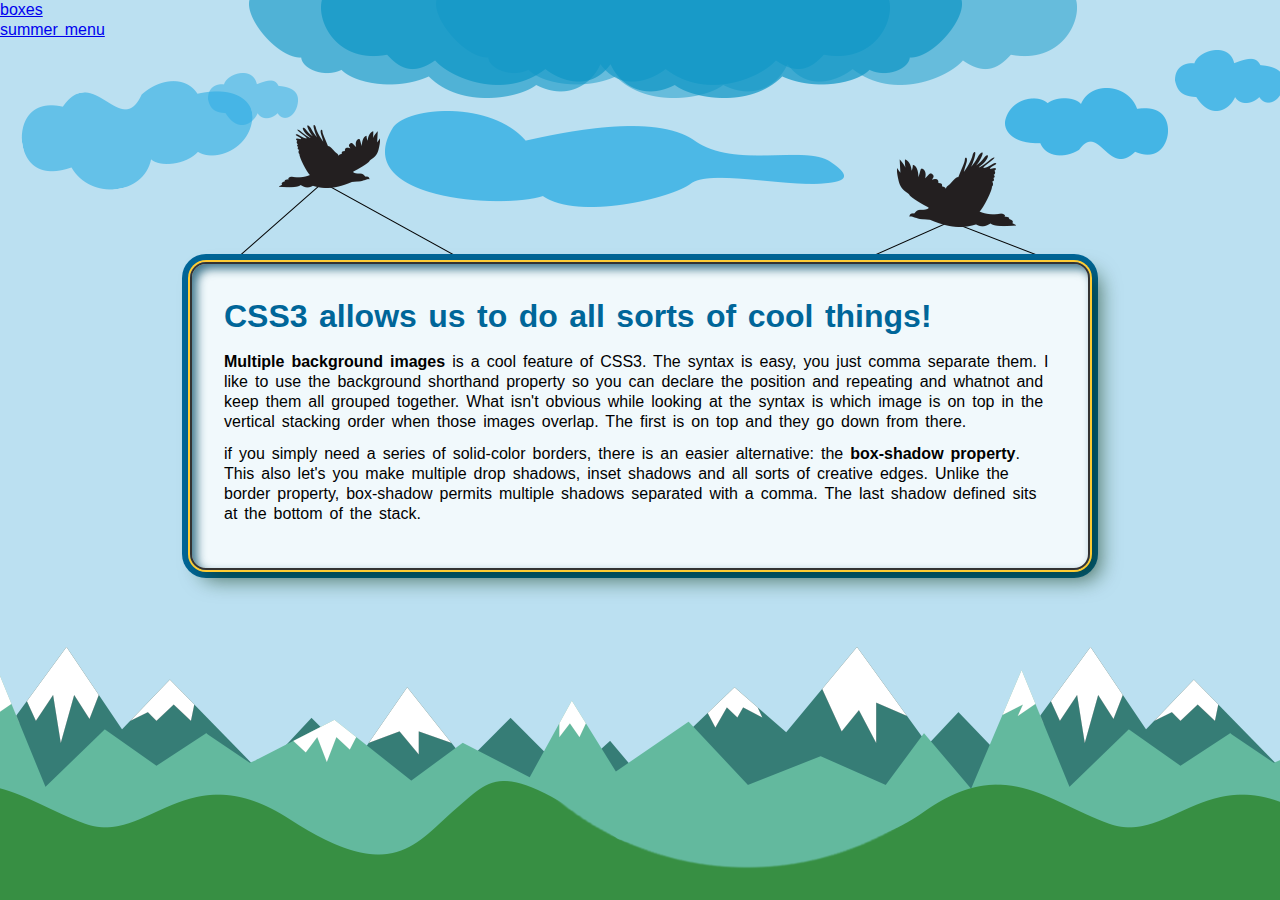
==== index.html @ daedc115 "Add files via upload" ====
<!DOCTYPE html>
<html lang="en">
  <head>
    <meta charset="UTF-8" />
    <title>Multiple Background Images</title>
    <link rel="stylesheet" href="../styles/styles.css" />
  </head>

  <body>
    <a href="05_box-shadow_start.html">boxes</a> <br />
    <a href="summermenu.html">summer menu</a>
    <div id="container">
      <article>
        <h1>CSS3 allows us to do all sorts of cool things!</h1>
        <p>
          <strong>Multiple background images</strong> is a cool feature of CSS3.
          The syntax is easy, you just comma separate them. I like to use the
          background shorthand property so you can declare the position and
          repeating and whatnot and keep them all grouped together. What isn't
          obvious while looking at the syntax is which image is on top in the
          vertical stacking order when those images overlap. The first is on top
          and they go down from there.
        </p>
        <p>
          if you simply need a series of solid-color borders, there is an easier
          alternative: the <strong>box-shadow property</strong>. This also let's
          you make multiple drop shadows, inset shadows and all sorts of
          creative edges. Unlike the border property, box-shadow permits
          multiple shadows separated with a comma. The last shadow defined sits
          at the bottom of the stack.
        </p>
      </article>
    </div>
    <!--close div container -->
  </body>
</html>
---- styles/styles.css ----
* {
  margin: 0;
  padding: 0;
}
html,
body {
  width: 100%;
  height: 100%;
}
html {
  background-color: #bbe0f1;
}
body {
  word-spacing: 0.16em;
  line-height: 1.25;
  font-family: Verdana, Geneva, sans-serif;
  background: url(../images/mts1.png) center bottom repeat-x;
  background: url(../images/cloudMain.png) center top no-repeat,
    url(../images/cloudScatter.png) 25% 50px repeat-x,
    url(../images/hills.png) center bottom repeat-x,
    url(../images/mts2.png) right bottom repeat-x,
    url(../images/mts1.png) right bottom repeat-x;
}
h1 {
  padding-bottom: 0.5em;
  color: #069;
}
p {
  padding-bottom: 0.75em;
}
#container {
  width: 900px;
  margin: 0 auto;
  padding: 150px 0 0 0;
  background: url(../images/birds.png) center 85px no-repeat;
}
#container div {
  width: 200px;
  height: 200px;
  border: 1px solid #000;
  float: left;
  margin-right: 2em;
  padding: 1em;
}
article {
  margin: 72px 0 0 0;
  background-color: rgba(255, 255, 255, 0.8);
  border-radius: 1em;
  padding: 2em;
  border: 2px solid #333;
  box-shadow: 0 0 0 2px #fc3, 5px 5px 10px 0 rgba(23, 88, 114, 0.8) inset,
    10px 10px 20px 0 rgba(6, 47, 12, 0.6), 0 0 0 8px #069;
}
article::after {
  visibility: hidden;
  display: block;
  content: "";
  clear: both;
  height: 0;
}
/* dbgremo box-shadow divs */
#container div:nth-of-type(1) {
  /* box-shadow: -10px -10px; */
  box-shadow: 0 0 5px 5px #8acf44;
}
#container div:nth-of-type(2) {
  box-shadow: 10px 10px 20px 10px #069, -10px -10px 10px rgba(243, 216, 37, 0.7),
    inset 8px 16px 4px 6px orange, inset -8px -16px 4px 6px #9e5907;
}
#container div:nth-of-type(3) {
  box-shadow: inset -5px -5px 10px #000, 8px 8px #777;
  border-radius: 10px;
}
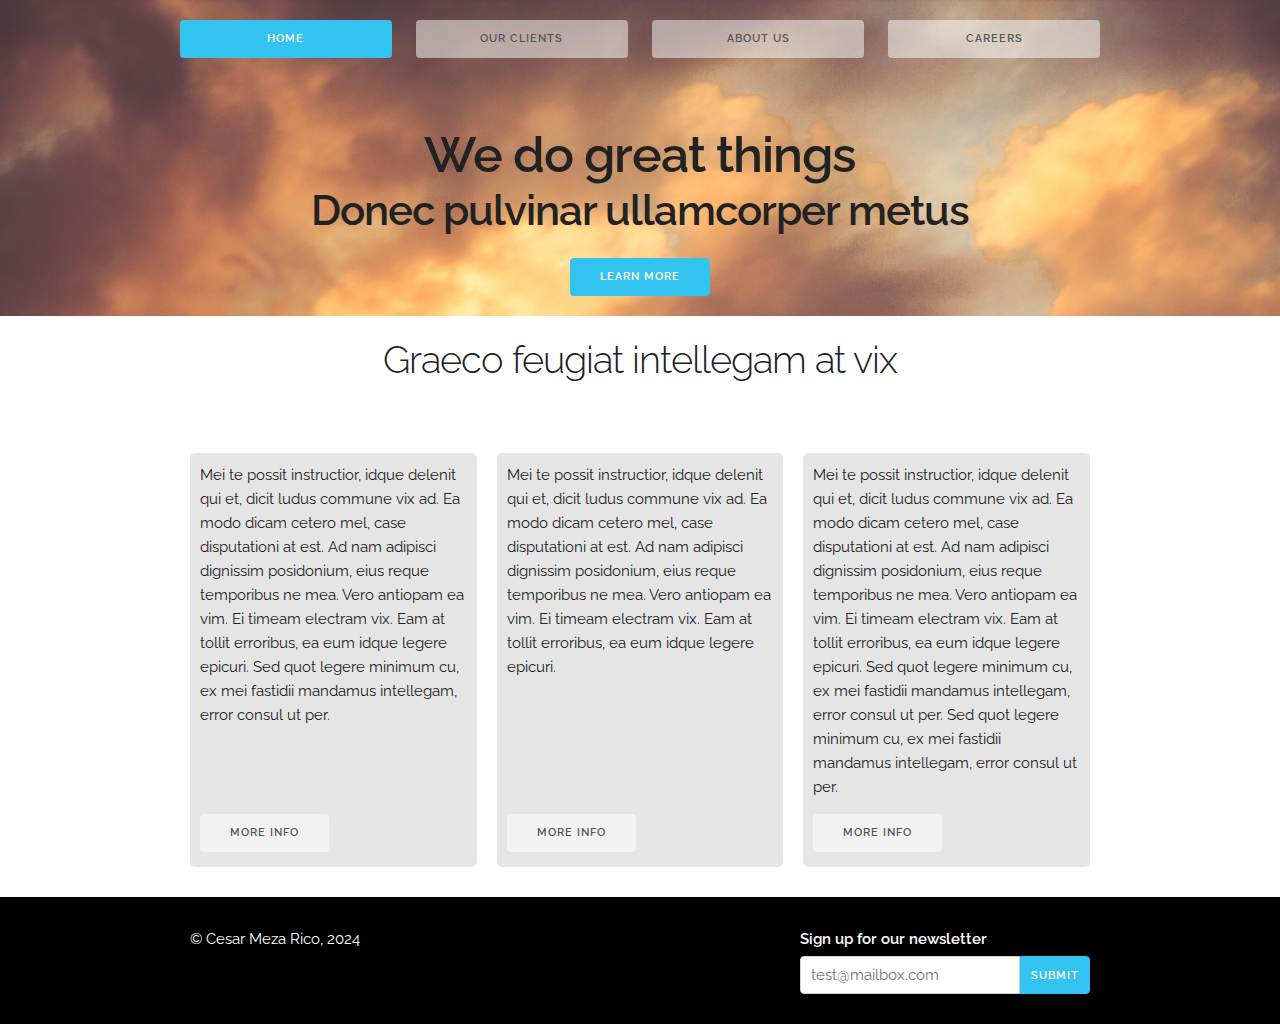
==== commit c0099d2b: "Add files via upload" ====
--- a/index.html
+++ b/index.html
@@ -1,36 +1,95 @@
 <!DOCTYPE html>
 <html lang="en">
   <head>
-    <meta charset="UTF-8" />
-    <title>Multiple Background Images</title>
-    <link rel="stylesheet" href="../styles/styles.css" />
+    <meta charset="utf-8" />
+    <title>Build A Flexbox Layout</title>
+    <meta name="viewport" content="width=device-width, initial-scale=1" />
+    <link
+      href="https://fonts.googleapis.com/css?family=Raleway:400,300,600"
+      rel="stylesheet"
+      type="text/css"
+    />
+    <link rel="stylesheet" href="css/base.css" />
+    <link rel="stylesheet" href="css/custom.css" />
   </head>
+  <body>
+    <!-- top section -->
+    <header>
+      <section>
+        <nav>
+          <a class="button button-primary" href="#">Home</a>
+          <a class="button" href="#">Our Clients</a>
+          <a class="button" href="#">About Us</a>
+          <a class="button" href="#">Careers</a>
+        </nav>
+        <div class="action">
+          <h1>We do great things</h1>
+          <h2>Donec pulvinar ullamcorper metus</h2>
+          <a href="#" class="button button-primary">Learn More</a>
+        </div>
+      </section>
+    </header>
 
-  <body>
-    <a href="05_box-shadow_start.html">boxes</a> <br />
-    <a href="summermenu.html">summer menu</a>
-    <div id="container">
-      <article>
-        <h1>CSS3 allows us to do all sorts of cool things!</h1>
-        <p>
-          <strong>Multiple background images</strong> is a cool feature of CSS3.
-          The syntax is easy, you just comma separate them. I like to use the
-          background shorthand property so you can declare the position and
-          repeating and whatnot and keep them all grouped together. What isn't
-          obvious while looking at the syntax is which image is on top in the
-          vertical stacking order when those images overlap. The first is on top
-          and they go down from there.
-        </p>
-        <p>
-          if you simply need a series of solid-color borders, there is an easier
-          alternative: the <strong>box-shadow property</strong>. This also let's
-          you make multiple drop shadows, inset shadows and all sorts of
-          creative edges. Unlike the border property, box-shadow permits
-          multiple shadows separated with a comma. The last shadow defined sits
-          at the bottom of the stack.
-        </p>
-      </article>
-    </div>
-    <!--close div container -->
+    <!-- info section -->
+    <main>
+      <section class="info">
+        <h2>Graeco feugiat intellegam at vix</h2>
+      </section>
+
+      <section class="boxes">
+        <div>
+          <p>
+            Mei te possit instructior, idque delenit qui et, dicit ludus commune
+            vix ad. Ea modo dicam cetero mel, case disputationi at est. Ad nam
+            adipisci dignissim posidonium, eius reque temporibus ne mea. Vero
+            antiopam ea vim. Ei timeam electram vix. Eam at tollit erroribus, ea
+            eum idque legere epicuri. Sed quot legere minimum cu, ex mei
+            fastidii mandamus intellegam, error consul ut per.
+          </p>
+          <p class="more"><a href="#" class="button">More info</a></p>
+        </div>
+        <div>
+          <p>
+            Mei te possit instructior, idque delenit qui et, dicit ludus commune
+            vix ad. Ea modo dicam cetero mel, case disputationi at est. Ad nam
+            adipisci dignissim posidonium, eius reque temporibus ne mea. Vero
+            antiopam ea vim. Ei timeam electram vix. Eam at tollit erroribus, ea
+            eum idque legere epicuri.
+          </p>
+          <p class="more"><a href="#" class="button">More info</a></p>
+        </div>
+        <div>
+          <p>
+            Mei te possit instructior, idque delenit qui et, dicit ludus commune
+            vix ad. Ea modo dicam cetero mel, case disputationi at est. Ad nam
+            adipisci dignissim posidonium, eius reque temporibus ne mea. Vero
+            antiopam ea vim. Ei timeam electram vix. Eam at tollit erroribus, ea
+            eum idque legere epicuri. Sed quot legere minimum cu, ex mei
+            fastidii mandamus intellegam, error consul ut per. Sed quot legere
+            minimum cu, ex mei fastidii mandamus intellegam, error consul ut
+            per.
+          </p>
+          <p class="more"><a href="#" class="button">More info</a></p>
+        </div>
+      </section>
+    </main>
+
+    <!-- footer -->
+    <footer>
+      <div class="copyright">
+        <p>© Cesar Meza Rico, 2024</p>
+      </div>
+      <div class="signup">
+        <form class="container">
+          <label for="exampleEmailInput">Sign up for our newsletter</label>
+          <input
+            type="email"
+            placeholder="test@mailbox.com"
+            id="exampleEmailInput"
+          />
+          <input class="button-primary" type="submit" value="Submit" />
+        </form>
+      </div>
+    </footer>
   </body>
 </html>
--- a/css/base.css
+++ b/css/base.css
@@ -0,0 +1,675 @@
+/*! normalize.css v3.0.2 | MIT License | git.io/normalize */
+
+/**
+ * 1. Set default font family to sans-serif.
+ * 2. Prevent iOS text size adjust after orientation change, without disabling
+ *    user zoom.
+ */
+
+html {
+  font-family: sans-serif; /* 1 */
+  -ms-text-size-adjust: 100%; /* 2 */
+  -webkit-text-size-adjust: 100%; /* 2 */
+}
+
+/**
+ * Remove default margin.
+ */
+
+body {
+  margin: 0;
+}
+
+/* HTML5 display definitions
+   ========================================================================== */
+
+/**
+ * Correct `block` display not defined for any HTML5 element in IE 8/9.
+ * Correct `block` display not defined for `details` or `summary` in IE 10/11
+ * and Firefox.
+ * Correct `block` display not defined for `main` in IE 11.
+ */
+
+article,
+aside,
+details,
+figcaption,
+figure,
+footer,
+header,
+hgroup,
+main,
+menu,
+nav,
+section,
+summary {
+  display: block;
+}
+
+/**
+ * 1. Correct `inline-block` display not defined in IE 8/9.
+ * 2. Normalize vertical alignment of `progress` in Chrome, Firefox, and Opera.
+ */
+
+audio,
+canvas,
+progress,
+video {
+  display: inline-block; /* 1 */
+  vertical-align: baseline; /* 2 */
+}
+
+/**
+ * Prevent modern browsers from displaying `audio` without controls.
+ * Remove excess height in iOS 5 devices.
+ */
+
+audio:not([controls]) {
+  display: none;
+  height: 0;
+}
+
+/**
+ * Address `[hidden]` styling not present in IE 8/9/10.
+ * Hide the `template` element in IE 8/9/11, Safari, and Firefox < 22.
+ */
+
+[hidden],
+template {
+  display: none;
+}
+
+/* Links
+   ========================================================================== */
+
+/**
+ * Remove the gray background color from active links in IE 10.
+ */
+
+a {
+  background-color: transparent;
+}
+
+/**
+ * Improve readability when focused and also mouse hovered in all browsers.
+ */
+
+a:active,
+a:hover {
+  outline: 0;
+}
+
+/* Text-level semantics
+   ========================================================================== */
+
+/**
+ * Address styling not present in IE 8/9/10/11, Safari, and Chrome.
+ */
+
+abbr[title] {
+  border-bottom: 1px dotted;
+}
+
+/**
+ * Address style set to `bolder` in Firefox 4+, Safari, and Chrome.
+ */
+
+b,
+strong {
+  font-weight: bold;
+}
+
+/**
+ * Address styling not present in Safari and Chrome.
+ */
+
+dfn {
+  font-style: italic;
+}
+
+/**
+ * Address variable `h1` font-size and margin within `section` and `article`
+ * contexts in Firefox 4+, Safari, and Chrome.
+ */
+
+h1 {
+  font-size: 2em;
+  margin: 0.67em 0;
+}
+
+/**
+ * Address styling not present in IE 8/9.
+ */
+
+mark {
+  background: #ff0;
+  color: #000;
+}
+
+/**
+ * Address inconsistent and variable font size in all browsers.
+ */
+
+small {
+  font-size: 80%;
+}
+
+/**
+ * Prevent `sub` and `sup` affecting `line-height` in all browsers.
+ */
+
+sub,
+sup {
+  font-size: 75%;
+  line-height: 0;
+  position: relative;
+  vertical-align: baseline;
+}
+
+sup {
+  top: -0.5em;
+}
+
+sub {
+  bottom: -0.25em;
+}
+
+/* Embedded content
+   ========================================================================== */
+
+/**
+ * Remove border when inside `a` element in IE 8/9/10.
+ */
+
+img {
+  border: 0;
+}
+
+/**
+ * Correct overflow not hidden in IE 9/10/11.
+ */
+
+svg:not(:root) {
+  overflow: hidden;
+}
+
+/* Grouping content
+   ========================================================================== */
+
+/**
+ * Address margin not present in IE 8/9 and Safari.
+ */
+
+figure {
+  margin: 1em 40px;
+}
+
+/**
+ * Address differences between Firefox and other browsers.
+ */
+
+hr {
+  -moz-box-sizing: content-box;
+  box-sizing: content-box;
+  height: 0;
+}
+
+/**
+ * Contain overflow in all browsers.
+ */
+
+pre {
+  overflow: auto;
+}
+
+/**
+ * Address odd `em`-unit font size rendering in all browsers.
+ */
+
+code,
+kbd,
+pre,
+samp {
+  font-family: monospace, monospace;
+  font-size: 1em;
+}
+
+/* Forms
+   ========================================================================== */
+
+/**
+ * Known limitation: by default, Chrome and Safari on OS X allow very limited
+ * styling of `select`, unless a `border` property is set.
+ */
+
+/**
+ * 1. Correct color not being inherited.
+ *    Known issue: affects color of disabled elements.
+ * 2. Correct font properties not being inherited.
+ * 3. Address margins set differently in Firefox 4+, Safari, and Chrome.
+ */
+
+button,
+input,
+optgroup,
+select,
+textarea {
+  color: inherit; /* 1 */
+  font: inherit; /* 2 */
+  margin: 0; /* 3 */
+}
+
+/**
+ * Address `overflow` set to `hidden` in IE 8/9/10/11.
+ */
+
+button {
+  overflow: visible;
+}
+
+/**
+ * Address inconsistent `text-transform` inheritance for `button` and `select`.
+ * All other form control elements do not inherit `text-transform` values.
+ * Correct `button` style inheritance in Firefox, IE 8/9/10/11, and Opera.
+ * Correct `select` style inheritance in Firefox.
+ */
+
+button,
+select {
+  text-transform: none;
+}
+
+/**
+ * 1. Avoid the WebKit bug in Android 4.0.* where (2) destroys native `audio`
+ *    and `video` controls.
+ * 2. Correct inability to style clickable `input` types in iOS.
+ * 3. Improve usability and consistency of cursor style between image-type
+ *    `input` and others.
+ */
+
+button,
+html input[type="button"], /* 1 */
+input[type="reset"],
+input[type="submit"] {
+  -webkit-appearance: button; /* 2 */
+  cursor: pointer; /* 3 */
+}
+
+/**
+ * Re-set default cursor for disabled elements.
+ */
+
+button[disabled],
+html input[disabled] {
+  cursor: default;
+}
+
+/**
+ * Remove inner padding and border in Firefox 4+.
+ */
+
+button::-moz-focus-inner,
+input::-moz-focus-inner {
+  border: 0;
+  padding: 0;
+}
+
+/**
+ * Address Firefox 4+ setting `line-height` on `input` using `!important` in
+ * the UA stylesheet.
+ */
+
+input {
+  line-height: normal;
+}
+
+/**
+ * It's recommended that you don't attempt to style these elements.
+ * Firefox's implementation doesn't respect box-sizing, padding, or width.
+ *
+ * 1. Address box sizing set to `content-box` in IE 8/9/10.
+ * 2. Remove excess padding in IE 8/9/10.
+ */
+
+input[type="checkbox"],
+input[type="radio"] {
+  box-sizing: border-box; /* 1 */
+  padding: 0; /* 2 */
+}
+
+/**
+ * Fix the cursor style for Chrome's increment/decrement buttons. For certain
+ * `font-size` values of the `input`, it causes the cursor style of the
+ * decrement button to change from `default` to `text`.
+ */
+
+input[type="number"]::-webkit-inner-spin-button,
+input[type="number"]::-webkit-outer-spin-button {
+  height: auto;
+}
+
+/**
+ * 1. Address `appearance` set to `searchfield` in Safari and Chrome.
+ * 2. Address `box-sizing` set to `border-box` in Safari and Chrome
+ *    (include `-moz` to future-proof).
+ */
+
+input[type="search"] {
+  -webkit-appearance: textfield; /* 1 */
+  -moz-box-sizing: content-box;
+  -webkit-box-sizing: content-box; /* 2 */
+  box-sizing: content-box;
+}
+
+/**
+ * Remove inner padding and search cancel button in Safari and Chrome on OS X.
+ * Safari (but not Chrome) clips the cancel button when the search input has
+ * padding (and `textfield` appearance).
+ */
+
+input[type="search"]::-webkit-search-cancel-button,
+input[type="search"]::-webkit-search-decoration {
+  -webkit-appearance: none;
+}
+
+/**
+ * Define consistent border, margin, and padding.
+ */
+
+fieldset {
+  border: 1px solid #c0c0c0;
+  margin: 0 2px;
+  padding: 0.35em 0.625em 0.75em;
+}
+
+/**
+ * 1. Correct `color` not being inherited in IE 8/9/10/11.
+ * 2. Remove padding so people aren't caught out if they zero out fieldsets.
+ */
+
+legend {
+  border: 0; /* 1 */
+  padding: 0; /* 2 */
+}
+
+/**
+ * Remove default vertical scrollbar in IE 8/9/10/11.
+ */
+
+textarea {
+  overflow: auto;
+}
+
+/**
+ * Don't inherit the `font-weight` (applied by a rule above).
+ * NOTE: the default cannot safely be changed in Chrome and Safari on OS X.
+ */
+
+optgroup {
+  font-weight: bold;
+}
+
+/* Tables
+   ========================================================================== */
+
+/**
+ * Remove most spacing between table cells.
+ */
+
+table {
+  border-collapse: collapse;
+  border-spacing: 0;
+}
+
+td,
+th {
+  padding: 0;
+}
+
+
+* {
+  box-sizing: border-box;
+}
+html {
+  font-size: 62.5%; }
+body {
+  font-size: 1.5em; /* currently ems cause chrome bug misinterpreting rems on body element */
+  line-height: 1.6;
+  font-weight: 400;
+  font-family: "Raleway", "HelveticaNeue", "Helvetica Neue", Helvetica, Arial, sans-serif;
+  color: #222;
+}
+
+/* Typography
+–––––––––––––––––––––––––––––––––––––––––––––––––– */
+h1, h2, h3, h4, h5, h6 {
+  margin-top: 0;
+  margin-bottom: 2rem;
+  font-weight: 300; }
+h1 { font-size: 4.0rem; line-height: 1.2;  letter-spacing: -.1rem;}
+h2 { font-size: 3.6rem; line-height: 1.25; letter-spacing: -.1rem; }
+h3 { font-size: 3.0rem; line-height: 1.3;  letter-spacing: -.1rem; }
+h4 { font-size: 2.4rem; line-height: 1.35; letter-spacing: -.08rem; }
+h5 { font-size: 1.8rem; line-height: 1.5;  letter-spacing: -.05rem; }
+h6 { font-size: 1.5rem; line-height: 1.6;  letter-spacing: 0; }
+
+/* Larger than phablet */
+@media (min-width: 550px) {
+  h1 { font-size: 5.0rem; }
+  h2 { font-size: 4.2rem; }
+  h3 { font-size: 3.6rem; }
+  h4 { font-size: 3.0rem; }
+  h5 { font-size: 2.4rem; }
+  h6 { font-size: 1.5rem; }
+}
+
+p {
+  margin-top: 0; }
+
+
+/* Links
+–––––––––––––––––––––––––––––––––––––––––––––––––– */
+a {
+  color: #1EAEDB; }
+a:hover {
+  color: #0FA0CE; }
+
+
+/* Buttons
+–––––––––––––––––––––––––––––––––––––––––––––––––– */
+.button,
+button,
+input[type="submit"],
+input[type="reset"],
+input[type="button"] {
+  display: inline-block;
+  height: 38px;
+  padding: 0 30px;
+  color: #555;
+  text-align: center;
+  font-size: 11px;
+  font-weight: 600;
+  line-height: 38px;
+  letter-spacing: .1rem;
+  text-transform: uppercase;
+  text-decoration: none;
+  white-space: nowrap;
+  background-color: transparent;
+  border-radius: 4px;
+  border: 1px solid #bbb;
+  cursor: pointer;
+  box-sizing: border-box; }
+.button:hover,
+button:hover,
+input[type="submit"]:hover,
+input[type="reset"]:hover,
+input[type="button"]:hover,
+.button:focus,
+button:focus,
+input[type="submit"]:focus,
+input[type="reset"]:focus,
+input[type="button"]:focus {
+  color: #333;
+  border-color: #888;
+  outline: 0; }
+.button.button-primary,
+button.button-primary,
+input[type="submit"].button-primary,
+input[type="reset"].button-primary,
+input[type="button"].button-primary {
+  color: #FFF;
+  background-color: #33C3F0;
+  border-color: #33C3F0; }
+.button.button-primary:hover,
+button.button-primary:hover,
+input[type="submit"].button-primary:hover,
+input[type="reset"].button-primary:hover,
+input[type="button"].button-primary:hover,
+.button.button-primary:focus,
+button.button-primary:focus,
+input[type="submit"].button-primary:focus,
+input[type="reset"].button-primary:focus,
+input[type="button"].button-primary:focus {
+  color: #FFF;
+  background-color: #1EAEDB;
+  border-color: #1EAEDB; }
+
+
+/* Forms
+–––––––––––––––––––––––––––––––––––––––––––––––––– */
+input[type="email"],
+input[type="number"],
+input[type="search"],
+input[type="text"],
+input[type="tel"],
+input[type="url"],
+input[type="password"],
+textarea,
+select {
+  height: 38px;
+  padding: 6px 10px; /* The 6px vertically centers text on FF, ignored by Webkit */
+  background-color: #fff;
+  border: 1px solid #D1D1D1;
+  border-radius: 4px;
+  box-shadow: none;
+  box-sizing: border-box; }
+/* Removes awkward default styles on some inputs for iOS */
+input[type="email"],
+input[type="number"],
+input[type="search"],
+input[type="text"],
+input[type="tel"],
+input[type="url"],
+input[type="password"],
+textarea {
+  -webkit-appearance: none;
+     -moz-appearance: none;
+          appearance: none; }
+textarea {
+  min-height: 65px;
+  padding-top: 6px;
+  padding-bottom: 6px; }
+input[type="email"]:focus,
+input[type="number"]:focus,
+input[type="search"]:focus,
+input[type="text"]:focus,
+input[type="tel"]:focus,
+input[type="url"]:focus,
+input[type="password"]:focus,
+textarea:focus,
+select:focus {
+  border: 1px solid #33C3F0;
+  outline: 0; }
+label,
+legend {
+  display: block;
+  margin-bottom: .5rem;
+  font-weight: 600; }
+fieldset {
+  padding: 0;
+  border-width: 0; }
+input[type="checkbox"],
+input[type="radio"] {
+  display: inline; }
+label > .label-body {
+  display: inline-block;
+  margin-left: .5rem;
+  font-weight: normal; }
+
+/* custom styles */
+
+body {
+  background-color: black;
+}
+
+header {
+  padding: 0;
+  background-image: url(../imgs/header.jpg);
+  background-size: cover;
+}
+
+section {
+  max-width: 960px;
+  margin: 0 auto;
+  padding: 20px;
+}
+nav a {
+  padding-left: 0;
+  padding-right: 0;
+}
+main {
+  background-color: white;
+}
+
+footer {
+  max-width: 960px;
+  margin: 0 auto;
+  color: white;
+  padding: 30px;
+}
+
+.button {
+  background-color: rgba(255,255,255,.5);
+  border: none;
+}
+.button:hover {
+  background-color: rgba(255,255,255,.3);
+}
+.action {
+  text-align: center;
+  padding-top: 37px;
+}
+.action h1 {
+  margin: 30px 0 0 0;
+  font-weight: 600;
+}
+.action h2 {
+  margin: 0 0 20px 0;
+  font-weight: 600;
+}
+
+.info h2 {
+  font-size: 3.8rem;
+  text-align: center;
+}
+.info .button {
+  background-color: rgb(215, 143, 97);
+  border: none;
+  color: white;
+}
+
+.info .button:hover {
+  background-color: rgb(255, 207, 130);
+  border: none;
+}
+
+.info .section:first-of-type {
+  padding-bottom: 0;
+}
+.info .section:nth-of-type(2) {
+  padding-top: 0;
+}
+
+form input {
+  color: black;
+}--- a/css/custom.css
+++ b/css/custom.css
@@ -0,0 +1,54 @@
+nav,
+.boxes,
+footer,
+footer form {
+  display: flex;
+  flex-flow: row wrap;
+}
+nav {
+  justify-content: space-between;
+}
+nav a {
+  width: 23%;
+}
+.boxes div {
+  flex: 1 1 250px;
+  margin: 10px;
+  border-radius: 5px;
+  padding: 10px 10px 0 10px;
+  background-color: rgba(0, 0, 0, 0.1);
+  display: -webkit-flex;
+  display: flex;
+  -webkit-flex-flow: column;
+  flex-flow: column;
+}
+.boxes .more {
+  margin-top: auto;
+}
+footer .copyright {
+  flex: 2 1 500px;
+  margin-right: 30px;
+}
+footer .signup {
+  flex: 1 1 250px;
+}
+.signup label {
+  width: 100%;
+}
+.signup input[type="email"] {
+  border-radius: 4px 0 0 4px;
+  flex: 1;
+}
+.signup input[type="submit"] {
+  border-radius: 0 4px 4px 0;
+  padding: 0 10px;
+}
+@media (max-width: 500px) {
+  nav {
+    flex-flow: column;
+  }
+  nav a {
+    width: 100%;
+    margin-bottom: 2px;
+  }
+}
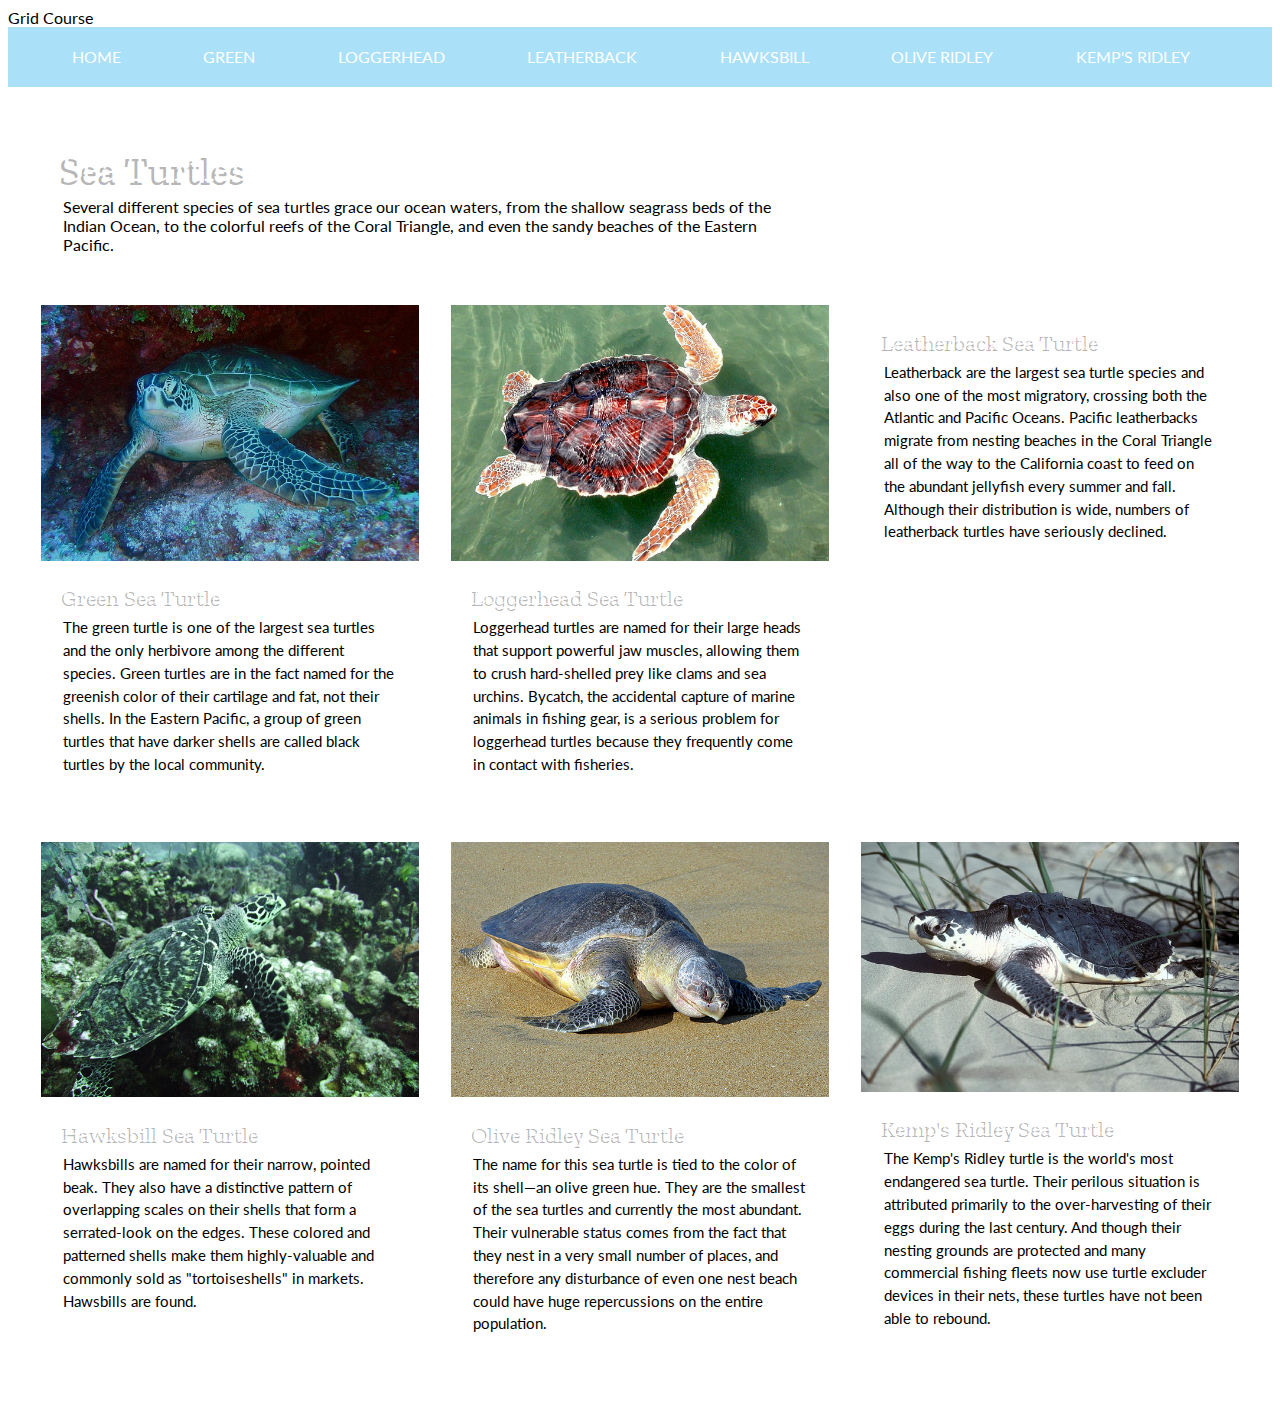
==== commit cd001cca: "Add files via upload" ====
--- a/index.html
+++ b/index.html
@@ -1,95 +1,179 @@
-<!DOCTYPE html>
-<html lang="en">
-  <head>
-    <meta charset="utf-8" />
-    <title>Build A Flexbox Layout</title>
-    <meta name="viewport" content="width=device-width, initial-scale=1" />
-    <link
-      href="https://fonts.googleapis.com/css?family=Raleway:400,300,600"
-      rel="stylesheet"
-      type="text/css"
-    />
-    <link rel="stylesheet" href="css/base.css" />
-    <link rel="stylesheet" href="css/custom.css" />
-  </head>
-  <body>
-    <!-- top section -->
-    <header>
-      <section>
-        <nav>
-          <a class="button button-primary" href="#">Home</a>
-          <a class="button" href="#">Our Clients</a>
-          <a class="button" href="#">About Us</a>
-          <a class="button" href="#">Careers</a>
-        </nav>
-        <div class="action">
-          <h1>We do great things</h1>
-          <h2>Donec pulvinar ullamcorper metus</h2>
-          <a href="#" class="button button-primary">Learn More</a>
-        </div>
-      </section>
-    </header>
-
-    <!-- info section -->
-    <main>
-      <section class="info">
-        <h2>Graeco feugiat intellegam at vix</h2>
-      </section>
-
-      <section class="boxes">
-        <div>
-          <p>
-            Mei te possit instructior, idque delenit qui et, dicit ludus commune
-            vix ad. Ea modo dicam cetero mel, case disputationi at est. Ad nam
-            adipisci dignissim posidonium, eius reque temporibus ne mea. Vero
-            antiopam ea vim. Ei timeam electram vix. Eam at tollit erroribus, ea
-            eum idque legere epicuri. Sed quot legere minimum cu, ex mei
-            fastidii mandamus intellegam, error consul ut per.
-          </p>
-          <p class="more"><a href="#" class="button">More info</a></p>
-        </div>
-        <div>
-          <p>
-            Mei te possit instructior, idque delenit qui et, dicit ludus commune
-            vix ad. Ea modo dicam cetero mel, case disputationi at est. Ad nam
-            adipisci dignissim posidonium, eius reque temporibus ne mea. Vero
-            antiopam ea vim. Ei timeam electram vix. Eam at tollit erroribus, ea
-            eum idque legere epicuri.
-          </p>
-          <p class="more"><a href="#" class="button">More info</a></p>
-        </div>
-        <div>
-          <p>
-            Mei te possit instructior, idque delenit qui et, dicit ludus commune
-            vix ad. Ea modo dicam cetero mel, case disputationi at est. Ad nam
-            adipisci dignissim posidonium, eius reque temporibus ne mea. Vero
-            antiopam ea vim. Ei timeam electram vix. Eam at tollit erroribus, ea
-            eum idque legere epicuri. Sed quot legere minimum cu, ex mei
-            fastidii mandamus intellegam, error consul ut per. Sed quot legere
-            minimum cu, ex mei fastidii mandamus intellegam, error consul ut
-            per.
-          </p>
-          <p class="more"><a href="#" class="button">More info</a></p>
-        </div>
-      </section>
-    </main>
-
-    <!-- footer -->
-    <footer>
-      <div class="copyright">
-        <p>© Cesar Meza Rico, 2024</p>
-      </div>
-      <div class="signup">
-        <form class="container">
-          <label for="exampleEmailInput">Sign up for our newsletter</label>
-          <input
-            type="email"
-            placeholder="test@mailbox.com"
-            id="exampleEmailInput"
-          />
-          <input class="button-primary" type="submit" value="Submit" />
-        </form>
-      </div>
-    </footer>
-  </body>
-</html>
+<!DOCTYPE html>
+<html lang="en">
+  <head>
+    <meta charset="utf-8" />
+    <meta name="viewport" content="width=device-width, minimum-scale=1.0" />
+    <link rel="stylesheet" href="main.css" type="text/css" />
+    <title>Flexbox Grid</title>
+    <!-- Modernizr script to detect flexbox support, 
+     which also includes HTML5 shiv,
+     to help older browsers understand styling
+     on newer HTML5 elements: -->
+    <script src="js/modernizr.min.js"></script>
+    <!-- the HTML5 shiv, to help older browsers understand styling
+ on newer HTML5 elements: -->
+    <script src="js/html5shiv.min.js"></script>
+  </head>
+
+  <body>
+    <a href="grid.html">Grid Course </a> <br />
+    <nav role="navigation" class="navbar">
+      <div class="wrapper">
+        <ul class="navlist">
+          <li><a href="#">Home</a></li>
+          <li><a href="#green">Green</a></li>
+          <li><a href="#loggerhead">Loggerhead</a></li>
+          <li><a href="#leather">Leatherback</a></li>
+          <li><a href="#hawksbill">Hawksbill</a></li>
+          <li><a href="#olive">Olive Ridley</a></li>
+          <li><a href="#kemp">Kemp's Ridley</a></li>
+        </ul>
+      </div>
+    </nav>
+    <header class="masthead">
+      <!--<div class="wrapper">-->
+      <h1>Sea Turtles</h1>
+      <p>
+        Several different species of sea turtles grace our ocean waters, from
+        the shallow seagrass beds of the Indian Ocean, to the colorful reefs of
+        the Coral Triangle, and even the sandy beaches of the Eastern Pacific.
+      </p>
+      <!--</div>-->
+    </header>
+    <main class="wrapper">
+      <section class="cards">
+        <article class="card">
+          <a href="#">
+            <figure class="thumbnail">
+              <img src="images/green-sea-turtle.jpg" alt="A Green Sea Turtle" />
+            </figure>
+            <div class="card-content">
+              <h2 id="green">Green Sea Turtle</h2>
+              <p>
+                The green turtle is one of the largest sea turtles and the only
+                herbivore among the different species. Green turtles are in the
+                fact named for the greenish color of their cartilage and fat,
+                not their shells. In the Eastern Pacific, a group of green
+                turtles that have darker shells are called black turtles by the
+                local community.
+              </p>
+            </div>
+            <!-- .card-content -->
+          </a>
+        </article>
+        <!-- .card -->
+
+        <article class="card">
+          <a href="#">
+            <figure class="thumbnail">
+              <img src="images/loggerhead.jpg" alt="Loggerhead Sea Turtle" />
+            </figure>
+            <div class="card-content">
+              <h2>Loggerhead Sea Turtle</h2>
+              <p>
+                Loggerhead turtles are named for their large heads that support
+                powerful jaw muscles, allowing them to crush hard-shelled prey
+                like clams and sea urchins. Bycatch, the accidental capture of
+                marine animals in fishing gear, is a serious problem for
+                loggerhead turtles because they frequently come in contact with
+                fisheries.
+              </p>
+            </div>
+            <!-- .card-content -->
+          </a>
+        </article>
+        <!-- .card -->
+
+        <article class="card">
+          <a href="#">
+            <figure class="thumbnail"></figure>
+            <div class="card-content">
+              <h2 id="leatherback">Leatherback Sea Turtle</h2>
+              <p>
+                Leatherback are the largest sea turtle species and also one of
+                the most migratory, crossing both the Atlantic and Pacific
+                Oceans. Pacific leatherbacks migrate from nesting beaches in the
+                Coral Triangle all of the way to the California coast to feed on
+                the abundant jellyfish every summer and fall. Although their
+                distribution is wide, numbers of leatherback turtles have
+                seriously declined.
+              </p>
+            </div>
+            <!-- .card-content -->
+          </a>
+        </article>
+        <!-- .card -->
+
+        <article class="card">
+          <a href="#">
+            <figure class="thumbnail">
+              <img src="images/hawksbill.jpg" alt="Hawksbill Sea Turtle" />
+            </figure>
+            <div class="card-content">
+              <h2 id="hawksbill">Hawksbill Sea Turtle</h2>
+              <p>
+                Hawksbills are named for their narrow, pointed beak. They also
+                have a distinctive pattern of overlapping scales on their shells
+                that form a serrated-look on the edges. These colored and
+                patterned shells make them highly-valuable and commonly sold as
+                "tortoiseshells" in markets. Hawsbills are found.
+              </p>
+            </div>
+            <!-- .card-content -->
+          </a>
+        </article>
+        <!-- .card -->
+
+        <article class="card">
+          <a href="#">
+            <figure class="thumbnail">
+              <img
+                src="images/olive-ridley-sea-turtle.jpg"
+                alt="An Olive Ridley Sea Turtle"
+                title="By Bernard Gagnon (Own work) [GFDL (http://www.gnu.org/copyleft/fdl.html) or CC BY-SA 3.0 (https://creativecommons.org/licenses/by-sa/3.0)], via Wikimedia Commons"
+              />
+            </figure>
+            <div class="card-content">
+              <h2 id="olive">Olive Ridley Sea Turtle</h2>
+              <p>
+                The name for this sea turtle is tied to the color of its
+                shell&#8212;an olive green hue. They are the smallest of the sea
+                turtles and currently the most abundant. Their vulnerable status
+                comes from the fact that they nest in a very small number of
+                places, and therefore any disturbance of even one nest beach
+                could have huge repercussions on the entire population.
+              </p>
+            </div>
+            <!-- .card-content -->
+          </a>
+        </article>
+        <!-- .card -->
+
+        <article class="card">
+          <a href="#">
+            <figure class="thumbnail">
+              <img
+                src="images/kemps-ridley.jpg"
+                alt="Kemp's Ridley Sea Turtle"
+              />
+            </figure>
+            <div class="card-content">
+              <h2 id="kemp">Kemp's Ridley Sea Turtle</h2>
+              <p>
+                The Kemp's Ridley turtle is the world's most endangered sea
+                turtle. Their perilous situation is attributed primarily to the
+                over-harvesting of their eggs during the last century. And
+                though their nesting grounds are protected and many commercial
+                fishing fleets now use turtle excluder devices in their nets,
+                these turtles have not been able to rebound.
+              </p>
+            </div>
+            <!-- .card-content -->
+          </a>
+        </article>
+        <!-- .card -->
+      </section>
+      <!-- .cards -->
+    </main>
+  </body>
+</html>
--- a/main.css
+++ b/main.css
@@ -0,0 +1,113 @@
+/* CSS Document */
+@import url("https://fonts.googleapis.com/css?family=Lato|Zilla+Slab:300,400");
+body {
+  background: url(images/turtle.jpg) no-repeat top left fixed;
+  -webkit-background-size: cover;
+  background-size: cover;
+  font-family: "Lato", sans-serif;
+}
+h1,
+h2 {
+  font-family: "Zilla Slab", serif;
+  color: #fff;
+  text-shadow: -0.1em 0.1em 0 rgba(0, 0, 0, 0.3);
+}
+h2 {
+  margin: 0 0 6px 0;
+  font-size: 1.4em;
+  font-weight: 300;
+}
+a {
+  color: #000;
+  text-decoration: none;
+}
+p {
+  margin: 0 0 10px 0;
+}
+figure {
+  margin: 0;
+}
+img {
+  display: block;
+  border: 0;
+  width: 100%;
+  height: auto;
+}
+/* here's our wrapper */
+.wrapper {
+  width: 95%;
+  max-width: 76em;
+  margin: 0 auto;
+}
+/* masthead styling */
+.masthead {
+  margin: 15px 35% 0 15px;
+  padding: 2.5em;
+}
+.masthead h1 {
+  font-size: 2.4em;
+  font-weight: normal;
+  line-height: 1em;
+  margin: 0 0 10px 0;
+}
+/* navbar styling */
+.navbar {
+  background-color: #aae1f9;
+  margin-bottom: 1.375em;
+}
+nav {
+  display: block;
+}
+.navbar ul {
+  display: flex;
+  flex-wrap: wrap;
+  justify-content: space-between;
+  list-style: none;
+  padding: 0;
+  margin: 0;
+  background-color: #aae1f9;
+}
+.navbar li {
+  flex: 1 0 auto;
+  text-transform: uppercase;
+  box-sizing: border-box;
+}
+.navbar li:first-child {
+  border-left: 0;
+}
+.navbar li a {
+  display: block;
+  text-decoration: none;
+  line-height: 1.75em;
+  padding: 1em 2em;
+  color: #fff;
+}
+.navbar li a:hover {
+  background: #79a3e3;
+}
+
+/* content styling */
+.cards {
+  display: flex;
+  flex-wrap: wrap;
+  justify-content: space-between;
+}
+.card {
+  display: flex;
+  flex: 0 1 calc(33% - 1em);
+  margin-bottom: 2em;
+  border: 1px solid #fff;
+  box-sizing: border-box;
+  background-color: rgba(255, 255, 255, 0.5);
+}
+.card a:hover {
+  box-shadow: 4px 4px 8px hsl(0, 0%, 80%);
+}
+
+.card-content p {
+  font-size: 95%;
+  line-height: 1.5;
+}
+.card-content {
+  padding: 1.4em;
+}
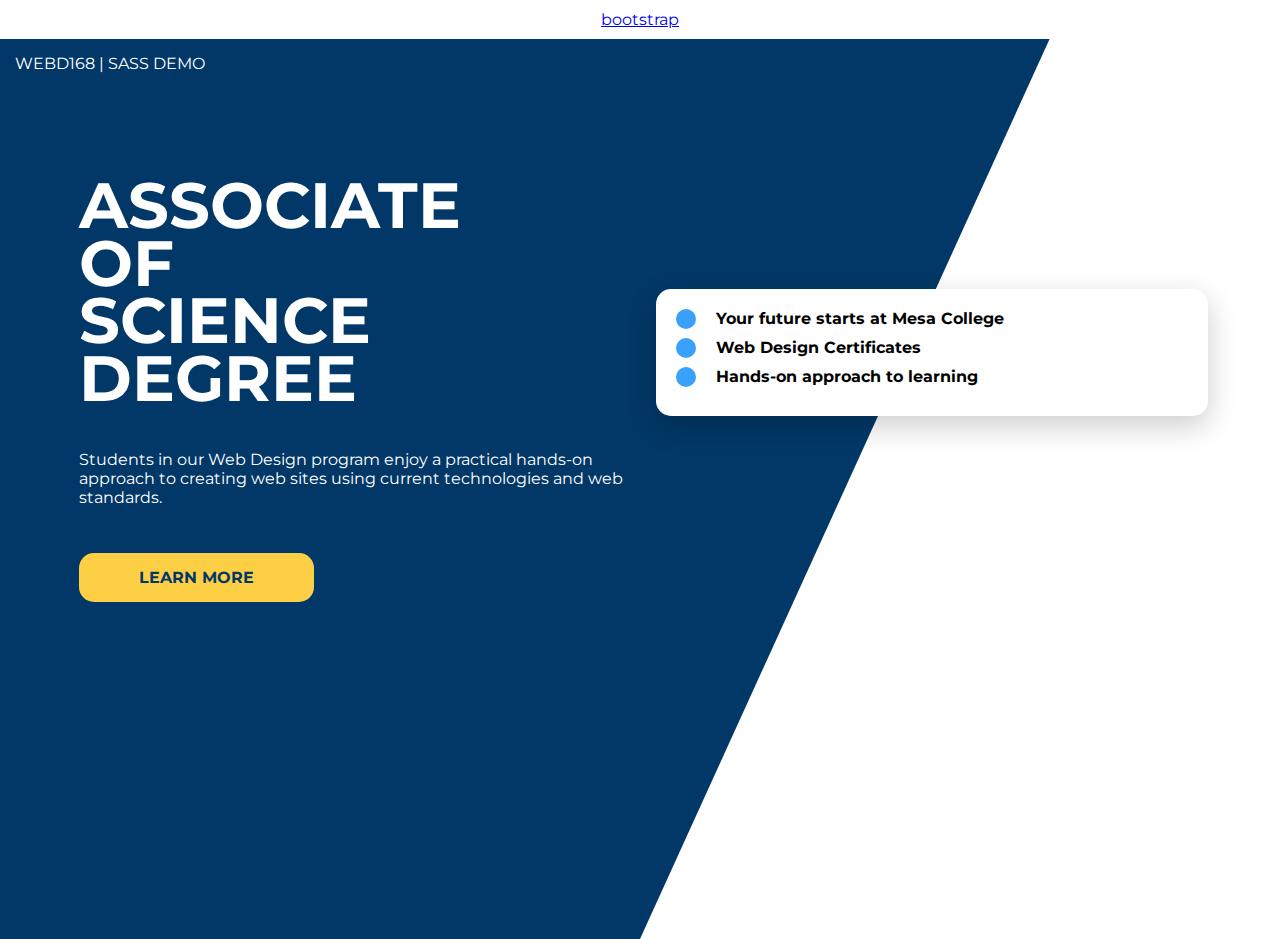
==== commit 0d4c2ef1: "Add files via upload" ====
--- a/index.html
+++ b/index.html
@@ -1,179 +1,49 @@
 <!DOCTYPE html>
 <html lang="en">
   <head>
-    <meta charset="utf-8" />
-    <meta name="viewport" content="width=device-width, minimum-scale=1.0" />
-    <link rel="stylesheet" href="main.css" type="text/css" />
-    <title>Flexbox Grid</title>
-    <!-- Modernizr script to detect flexbox support, 
-     which also includes HTML5 shiv,
-     to help older browsers understand styling
-     on newer HTML5 elements: -->
-    <script src="js/modernizr.min.js"></script>
-    <!-- the HTML5 shiv, to help older browsers understand styling
- on newer HTML5 elements: -->
-    <script src="js/html5shiv.min.js"></script>
+    <meta charset="UTF-8" />
+    <title>Demo Sass</title>
+    <link rel="stylesheet" href="css/main.css" />
   </head>
 
   <body>
-    <a href="grid.html">Grid Course </a> <br />
-    <nav role="navigation" class="navbar">
-      <div class="wrapper">
-        <ul class="navlist">
-          <li><a href="#">Home</a></li>
-          <li><a href="#green">Green</a></li>
-          <li><a href="#loggerhead">Loggerhead</a></li>
-          <li><a href="#leather">Leatherback</a></li>
-          <li><a href="#hawksbill">Hawksbill</a></li>
-          <li><a href="#olive">Olive Ridley</a></li>
-          <li><a href="#kemp">Kemp's Ridley</a></li>
+    <a class="bootstrap" href="../lesson09/index2.html">bootstrap </a>
+    <div id="bg"></div>
+    <header>
+      <a href="#">webd168 | Sass Demo</a>
+
+      <link rel="stylesheet" href="css/mian.css" />
+    </header>
+    <main>
+      <section id="card">
+        <!-- ul>li>span+strong -->
+        <ul>
+          <li>
+            <span></span>
+            <strong>Your future starts at Mesa College</strong>
+          </li>
+          <li>
+            <span></span>
+            <strong>Web Design Certificates</strong>
+          </li>
+          <li>
+            <span></span>
+            <strong>Hands-on approach to learning</strong>
+          </li>
         </ul>
-      </div>
-    </nav>
-    <header class="masthead">
-      <!--<div class="wrapper">-->
-      <h1>Sea Turtles</h1>
-      <p>
-        Several different species of sea turtles grace our ocean waters, from
-        the shallow seagrass beds of the Indian Ocean, to the colorful reefs of
-        the Coral Triangle, and even the sandy beaches of the Eastern Pacific.
-      </p>
-      <!--</div>-->
-    </header>
-    <main class="wrapper">
-      <section class="cards">
-        <article class="card">
-          <a href="#">
-            <figure class="thumbnail">
-              <img src="images/green-sea-turtle.jpg" alt="A Green Sea Turtle" />
-            </figure>
-            <div class="card-content">
-              <h2 id="green">Green Sea Turtle</h2>
-              <p>
-                The green turtle is one of the largest sea turtles and the only
-                herbivore among the different species. Green turtles are in the
-                fact named for the greenish color of their cartilage and fat,
-                not their shells. In the Eastern Pacific, a group of green
-                turtles that have darker shells are called black turtles by the
-                local community.
-              </p>
-            </div>
-            <!-- .card-content -->
-          </a>
-        </article>
-        <!-- .card -->
+      </section>
+      <section id="primary">
+        <h1>Associate of Science Degree</h1>
+        <p>
+          Students in our Web Design program enjoy a practical hands-on approach
+          to creating web sites using current technologies and web standards.
+        </p>
 
-        <article class="card">
-          <a href="#">
-            <figure class="thumbnail">
-              <img src="images/loggerhead.jpg" alt="Loggerhead Sea Turtle" />
-            </figure>
-            <div class="card-content">
-              <h2>Loggerhead Sea Turtle</h2>
-              <p>
-                Loggerhead turtles are named for their large heads that support
-                powerful jaw muscles, allowing them to crush hard-shelled prey
-                like clams and sea urchins. Bycatch, the accidental capture of
-                marine animals in fishing gear, is a serious problem for
-                loggerhead turtles because they frequently come in contact with
-                fisheries.
-              </p>
-            </div>
-            <!-- .card-content -->
-          </a>
-        </article>
-        <!-- .card -->
+        <!-- <p>Upon completion of the program, students are equipped with the skills required for entry-level employment at web site design companies and large businesses and for the creation and management of web sites for small to medium size businesses. </p>
+                <p>Upon completion of the program, students are equipped with the skills required for entry-level employment at web site design companies and large businesses and for the creation and management of web sites for small to medium size businesses.</p>  -->
 
-        <article class="card">
-          <a href="#">
-            <figure class="thumbnail"></figure>
-            <div class="card-content">
-              <h2 id="leatherback">Leatherback Sea Turtle</h2>
-              <p>
-                Leatherback are the largest sea turtle species and also one of
-                the most migratory, crossing both the Atlantic and Pacific
-                Oceans. Pacific leatherbacks migrate from nesting beaches in the
-                Coral Triangle all of the way to the California coast to feed on
-                the abundant jellyfish every summer and fall. Although their
-                distribution is wide, numbers of leatherback turtles have
-                seriously declined.
-              </p>
-            </div>
-            <!-- .card-content -->
-          </a>
-        </article>
-        <!-- .card -->
-
-        <article class="card">
-          <a href="#">
-            <figure class="thumbnail">
-              <img src="images/hawksbill.jpg" alt="Hawksbill Sea Turtle" />
-            </figure>
-            <div class="card-content">
-              <h2 id="hawksbill">Hawksbill Sea Turtle</h2>
-              <p>
-                Hawksbills are named for their narrow, pointed beak. They also
-                have a distinctive pattern of overlapping scales on their shells
-                that form a serrated-look on the edges. These colored and
-                patterned shells make them highly-valuable and commonly sold as
-                "tortoiseshells" in markets. Hawsbills are found.
-              </p>
-            </div>
-            <!-- .card-content -->
-          </a>
-        </article>
-        <!-- .card -->
-
-        <article class="card">
-          <a href="#">
-            <figure class="thumbnail">
-              <img
-                src="images/olive-ridley-sea-turtle.jpg"
-                alt="An Olive Ridley Sea Turtle"
-                title="By Bernard Gagnon (Own work) [GFDL (http://www.gnu.org/copyleft/fdl.html) or CC BY-SA 3.0 (https://creativecommons.org/licenses/by-sa/3.0)], via Wikimedia Commons"
-              />
-            </figure>
-            <div class="card-content">
-              <h2 id="olive">Olive Ridley Sea Turtle</h2>
-              <p>
-                The name for this sea turtle is tied to the color of its
-                shell&#8212;an olive green hue. They are the smallest of the sea
-                turtles and currently the most abundant. Their vulnerable status
-                comes from the fact that they nest in a very small number of
-                places, and therefore any disturbance of even one nest beach
-                could have huge repercussions on the entire population.
-              </p>
-            </div>
-            <!-- .card-content -->
-          </a>
-        </article>
-        <!-- .card -->
-
-        <article class="card">
-          <a href="#">
-            <figure class="thumbnail">
-              <img
-                src="images/kemps-ridley.jpg"
-                alt="Kemp's Ridley Sea Turtle"
-              />
-            </figure>
-            <div class="card-content">
-              <h2 id="kemp">Kemp's Ridley Sea Turtle</h2>
-              <p>
-                The Kemp's Ridley turtle is the world's most endangered sea
-                turtle. Their perilous situation is attributed primarily to the
-                over-harvesting of their eggs during the last century. And
-                though their nesting grounds are protected and many commercial
-                fishing fleets now use turtle excluder devices in their nets,
-                these turtles have not been able to rebound.
-              </p>
-            </div>
-            <!-- .card-content -->
-          </a>
-        </article>
-        <!-- .card -->
+        <a href="#">Learn more</a>
       </section>
-      <!-- .cards -->
     </main>
   </body>
 </html>
--- a/css/mian.css
+++ b/css/mian.css
@@ -0,0 +1,124 @@
+@import url("https://fonts.googleapis.com/css2?family=Montserrat:ital,wght@0,100..900;1,100..900&display=swap");
+body,
+html {
+  height: 100%;
+}
+
+.bootstrap {
+  display: grid;
+  text-align: center;
+  margin: 10px;
+}
+
+body {
+  font-family: "Montserrat", "sans-serif";
+  margin: 0;
+}
+body #bg {
+  -webkit-clip-path: polygon(100% 0, 100% 81%, 59% 100%, 0 100%, 0 0);
+          clip-path: polygon(100% 0, 100% 81%, 59% 100%, 0 100%, 0 0);
+  background-color: #023867;
+  width: 100%;
+  height: 100%;
+  position: absolute;
+  z-index: -1;
+}
+@media (min-width: 800px) {
+  body #bg {
+    -webkit-clip-path: polygon(0 0, 82% 0%, 50% 100%, 0% 100%);
+            clip-path: polygon(0 0, 82% 0%, 50% 100%, 0% 100%);
+  }
+}
+body header a {
+  color: #fff;
+  text-decoration: none;
+  padding: 15px;
+  display: block;
+  text-transform: uppercase;
+}
+
+@media (min-width: 800px) {
+  main {
+    display: grid;
+    grid-template-columns: 50% auto;
+    grid-template-areas: "primary card";
+  }
+}
+main section#card {
+  background: #fff;
+  padding: 20px;
+  margin: 1em auto;
+  border-radius: 15px;
+  box-shadow: 0 10px 30px rgba(0, 0, 0, 0.2);
+  width: 80%;
+}
+@media (min-width: 800px) {
+  main section#card {
+    grid-area: card;
+    height: -moz-fit-content;
+    height: fit-content;
+    align-self: center;
+    margin: 1em;
+  }
+}
+main ul {
+  list-style-type: none;
+  margin: 0;
+  padding: 0;
+}
+main li {
+  margin-bottom: 10px;
+}
+main li span {
+  position: absolute;
+  width: 20px;
+  height: 20px;
+  background-color: #3aa1fb;
+  border-radius: 50%;
+  margin-right: 10px;
+}
+main li strong {
+  display: inline-block;
+  margin-left: 40px;
+}
+main section#primary {
+  color: #fff;
+  padding: 15px;
+  text-align: center;
+}
+@media (min-width: 800px) {
+  main section#primary {
+    grid-area: primary;
+    text-align: left;
+    margin: 4em 0 0 4em;
+  }
+}
+main h1 {
+  font-size: 2em;
+  margin-top: 10px;
+  text-transform: uppercase;
+}
+@media (min-width: 800px) {
+  main h1 {
+    width: 30%;
+    font-size: 4em;
+    line-height: 0.9em;
+  }
+}
+main a {
+  color: #023867;
+  border-radius: 15px;
+  text-decoration: none;
+  text-transform: uppercase;
+  font-weight: bold;
+  background-color: #fccf45;
+  display: inline-block;
+  text-align: center;
+  margin: 30px auto 0 auto;
+  padding: 15px;
+}
+@media (min-width: 800px) {
+  main a {
+    padding: 15px 60px;
+  }
+}/*# sourceMappingURL=mian.css.map */